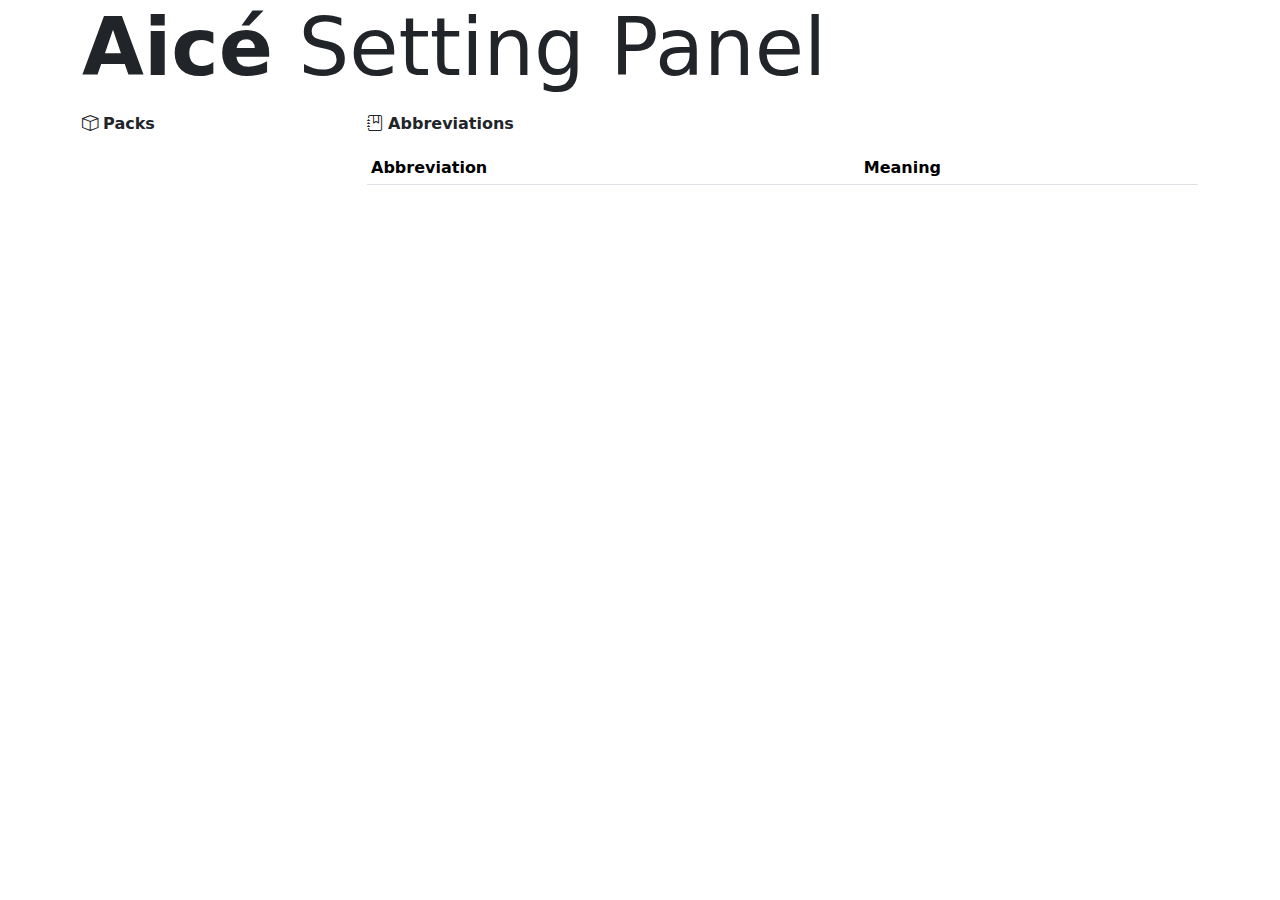
==== res/setting_panel/index.html @ 9a6eb2c5 "separate javascript" ====
<!DOCTYPE html>
<!--suppress JSUnresolvedLibraryURL -->
<html lang="en">
<head>
    <meta charset="UTF-8">
    <title>Aicé Setting Panel</title>
    <link href="https://cdn.jsdelivr.net/npm/bootstrap@5.2.3/dist/css/bootstrap.min.css" rel="stylesheet">
    <link rel="stylesheet" href="https://cdn.jsdelivr.net/npm/bootstrap-icons@1.10.3/font/bootstrap-icons.css">
    <style>
        body {
            overflow-y: scroll;
        }
    </style>
</head>
<body>

<div class="container">
    <h1 class="display-1"><span class="fw-bold">Aicé</span> Setting Panel</h1>
    <p></p>
    <div class="row">
        <div class="col-sm-3">
            <p>
                <i class="bi-box" style="font-size: 1rem;"></i>
                <strong>Packs</strong>
            </p>
            <nav class="nav nav-pills flex-column" id="packs-list">
            </nav>
        </div>
        <div class="col-sm-9">
            <p>
                <i class="bi bi-journal-bookmark" style="font-size: 1rem;"></i>
                <strong>Abbreviations</strong>
            </p>
            <table class="table table-striped table-sm">
                <thead>
                <tr>
                    <th scope="col">Abbreviation</th>
                    <th scope="col">Meaning</th>
                </tr>
                </thead>
                <tbody id="abbreviations-list">
                </tbody>
            </table>
        </div>
    </div>
</div>

<script src="index.js"></script>
<script src="https://cdn.jsdelivr.net/npm/bootstrap@5.2.3/dist/js/bootstrap.bundle.min.js"></script>

</body>
</html>
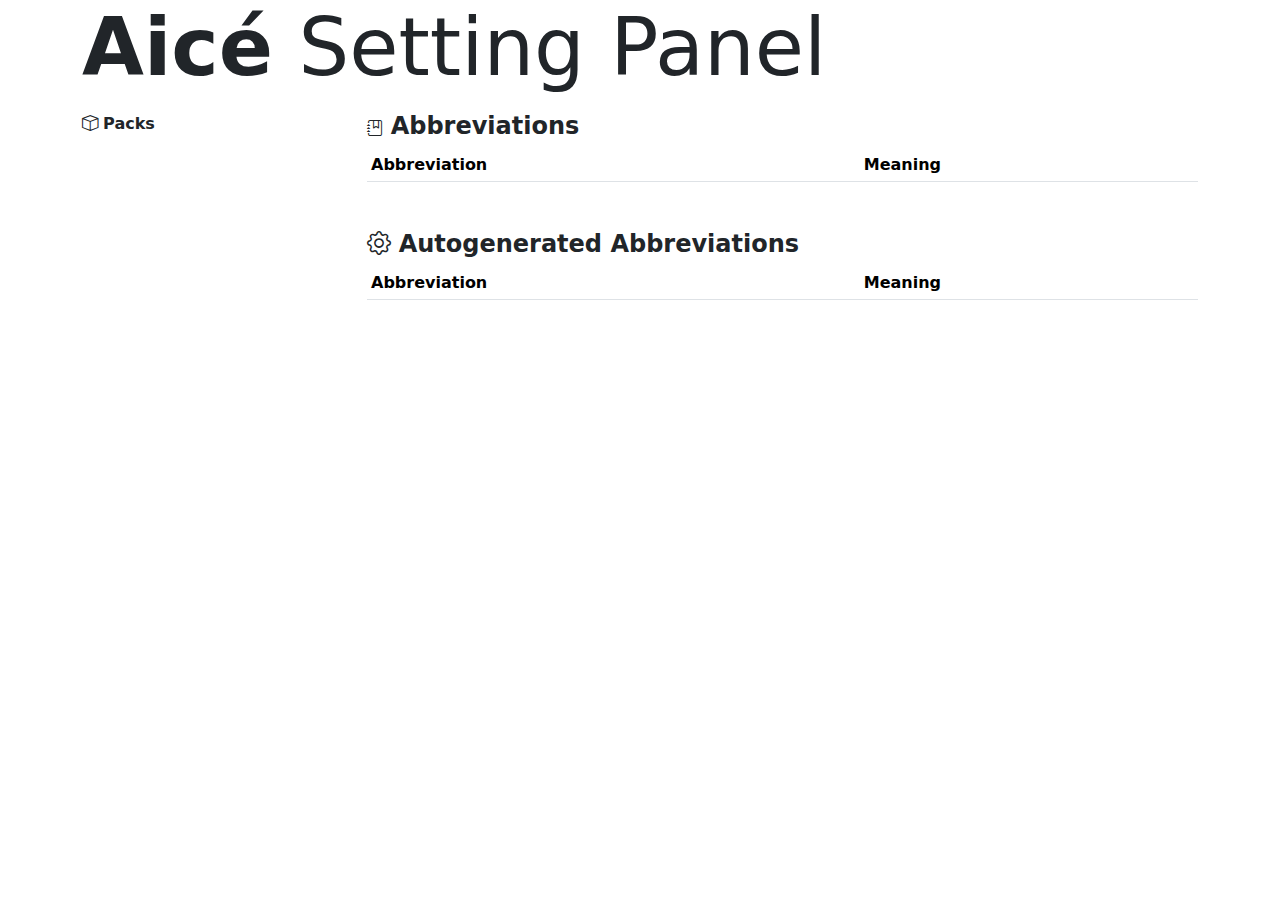
==== commit cadaf272: "separate autogenerated abbreviations" ====
--- a/res/setting_panel/index.html
+++ b/res/setting_panel/index.html
@@ -27,10 +27,10 @@
             </nav>
         </div>
         <div class="col-sm-9">
-            <p>
+            <h4>
                 <i class="bi bi-journal-bookmark" style="font-size: 1rem;"></i>
                 <strong>Abbreviations</strong>
-            </p>
+            </h4>
             <table class="table table-striped table-sm">
                 <thead>
                 <tr>
@@ -39,6 +39,20 @@
                 </tr>
                 </thead>
                 <tbody id="abbreviations-list">
+                </tbody>
+            </table>
+            <h4 class="mt-5">
+                <i class="bi bi-gear"></i>
+                <strong>Autogenerated Abbreviations</strong>
+            </h4>
+            <table class="table table-striped table-sm">
+                <thead>
+                <tr>
+                    <th scope="col">Abbreviation</th>
+                    <th scope="col">Meaning</th>
+                </tr>
+                </thead>
+                <tbody id="autogenerated-abbreviations-list">
                 </tbody>
             </table>
         </div>
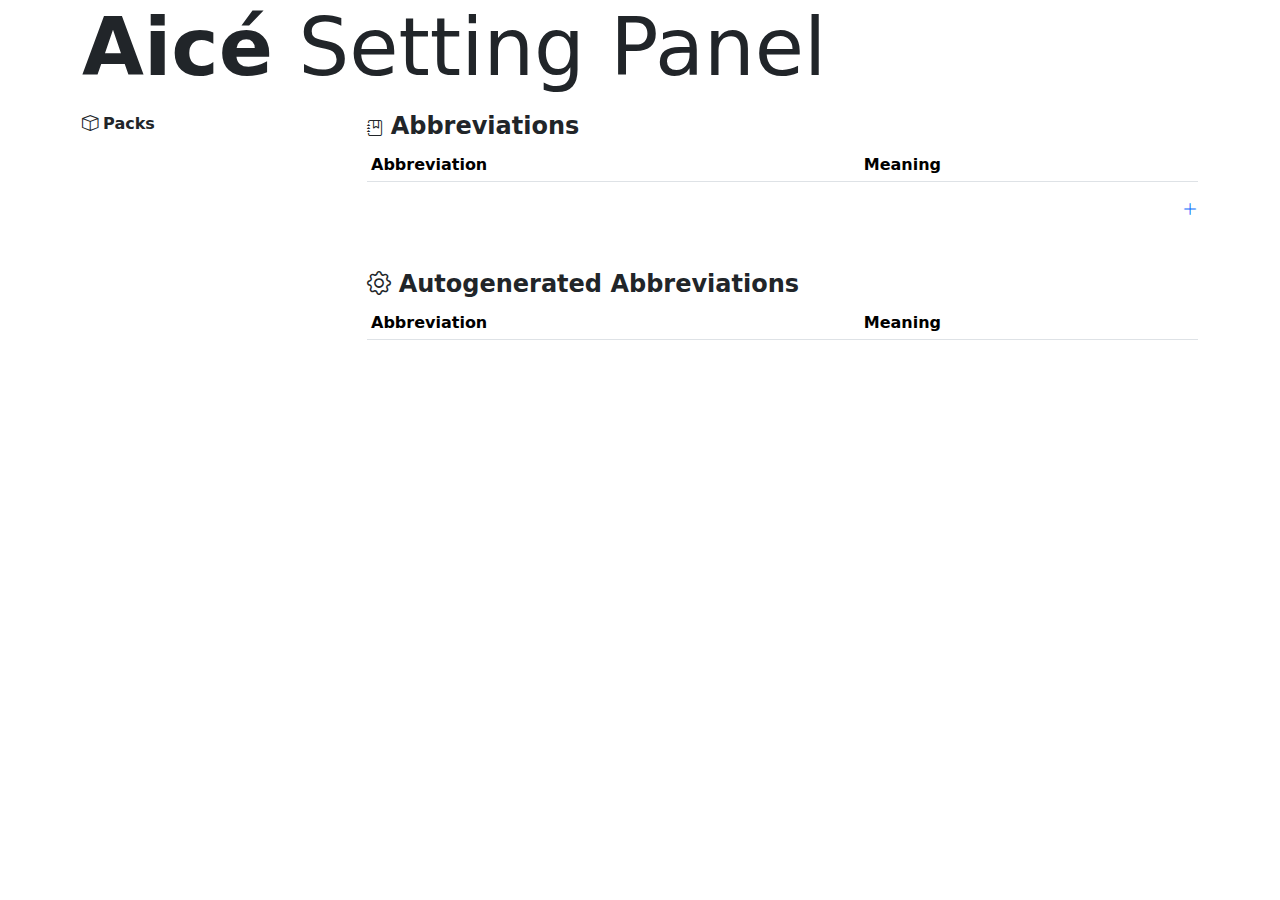
==== commit ba815802: "append abbreviation" ====
--- a/res/setting_panel/index.html
+++ b/res/setting_panel/index.html
@@ -31,7 +31,7 @@
                 <i class="bi bi-journal-bookmark" style="font-size: 1rem;"></i>
                 <strong>Abbreviations</strong>
             </h4>
-            <table class="table table-striped table-sm">
+            <table class="table table-striped table-sm table-hover">
                 <thead>
                 <tr>
                     <th scope="col">Abbreviation</th>
@@ -41,6 +41,11 @@
                 <tbody id="abbreviations-list">
                 </tbody>
             </table>
+            <p class="text-end">
+                <a href="#" onclick="newAbbreviation()">
+                    <i class="bi bi-plus-lg text-primary" style="font-size: 1rem;"></i>
+                </a>
+            </p>
             <h4 class="mt-5">
                 <i class="bi bi-gear"></i>
                 <strong>Autogenerated Abbreviations</strong>
@@ -59,6 +64,38 @@
     </div>
 </div>
 
+<div class="modal fade" id="change-abbreviation-modal" tabindex="-1" aria-hidden="true" data-bs-backdrop="static">
+    <div class="modal-dialog modal-dialog-scrollable modal-dialog-centered">
+        <div class="modal-content">
+            <div class="modal-header">
+                <h1 class="modal-title fs-5" id="exampleModalLabel">Modal title</h1>
+                <button type="button" class="btn-close" data-bs-dismiss="modal" aria-label="Close"></button>
+            </div>
+            <div class="modal-body">
+                <form>
+                    <div class="mb-3">
+                        <label for="abbreviation" class="form-label">Abbreviation</label>
+                        <input type="text" class="form-control" id="abbreviation" name="abbreviation">
+                    </div>
+                    <div class="mb-3">
+                        <label for="meaning" class="form-label">Meaning</label>
+                        <input type="text" class="form-control" id="meaning" name="meaning">
+                    </div>
+                </form>
+            </div>
+            <div class="modal-footer">
+                <button type="button" class="btn btn-danger" data-bs-dismiss="modal" onclick="deleteThisAbbreviation()">
+                    Delete
+                </button>
+                <button type="button" class="btn btn-secondary" data-bs-dismiss="modal">Close</button>
+                <button type="button" class="btn btn-primary" data-bs-dismiss="modal" onclick="applyAbbreviationChange()">
+                    Save
+                </button>
+            </div>
+        </div>
+    </div>
+</div>
+
 <script src="index.js"></script>
 <script src="https://cdn.jsdelivr.net/npm/bootstrap@5.2.3/dist/js/bootstrap.bundle.min.js"></script>
 
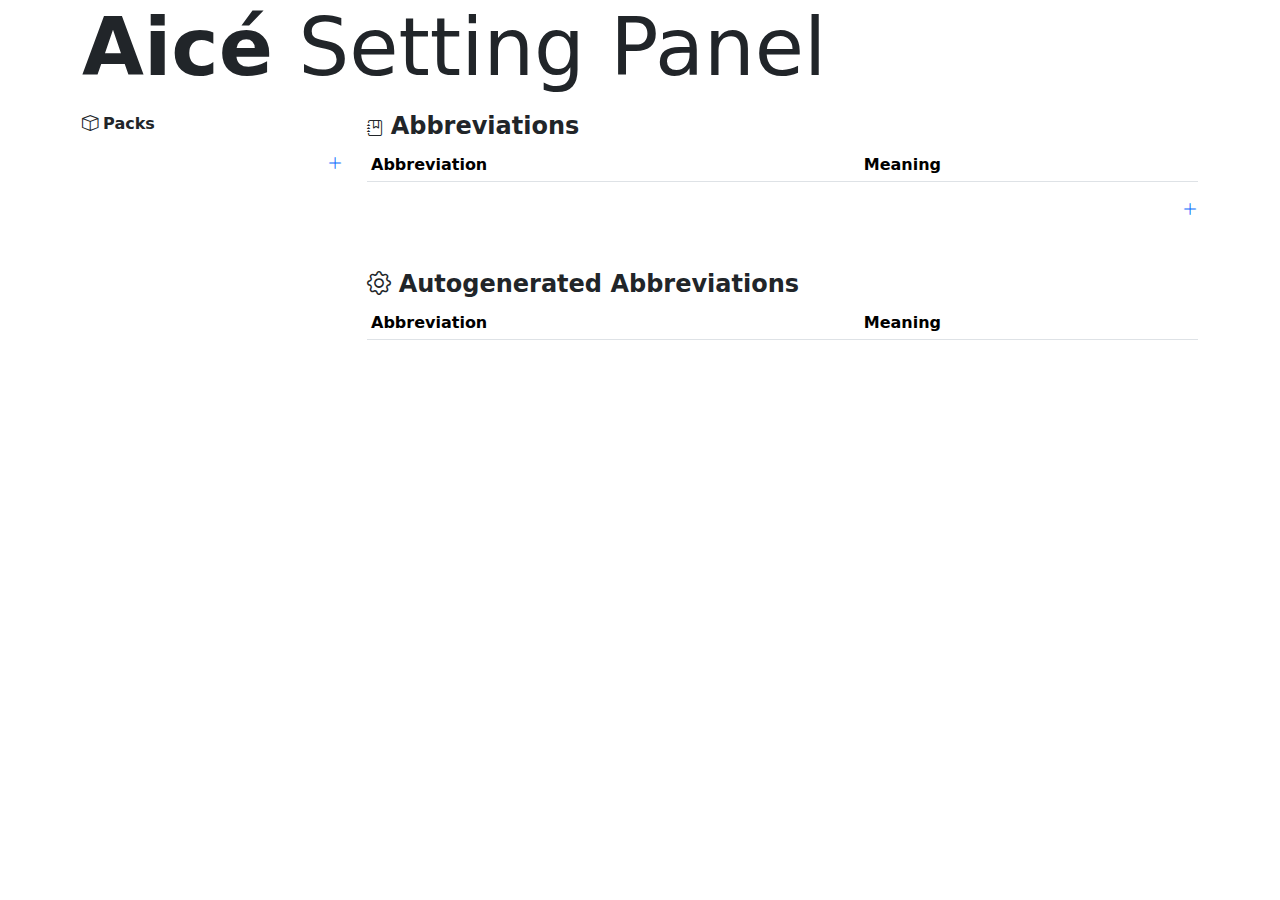
==== commit 0b420d1b: "implement make new pack" ====
--- a/res/setting_panel/index.html
+++ b/res/setting_panel/index.html
@@ -25,6 +25,11 @@
             </p>
             <nav class="nav nav-pills flex-column" id="packs-list">
             </nav>
+            <p class="text-end">
+                <a href="#" onclick="newPack()">
+                    <i class="bi bi-plus-lg text-primary" style="font-size: 1rem;"></i>
+                </a>
+            </p>
         </div>
         <div class="col-sm-9">
             <h4>
@@ -68,7 +73,7 @@
     <div class="modal-dialog modal-dialog-scrollable modal-dialog-centered">
         <div class="modal-content">
             <div class="modal-header">
-                <h1 class="modal-title fs-5" id="exampleModalLabel">Modal title</h1>
+                <h1 class="modal-title fs-5">Modify Abbreviation</h1>
                 <button type="button" class="btn-close" data-bs-dismiss="modal" aria-label="Close"></button>
             </div>
             <div class="modal-body">
@@ -95,6 +100,39 @@
         </div>
     </div>
 </div>
+<div class="toast position-fixed text-bg-warning bottom-0 start-50 translate-middle-x" role="alert" aria-live="assertive" aria-atomic="true" id="invalid-toast">
+    <div class="d-flex">
+        <div class="toast-body">
+            Abbreviation is invalid. It should not be duplicated or empty.
+        </div>
+        <button type="button" class="btn-close me-2 m-auto" data-bs-dismiss="toast" aria-label="Close"></button>
+    </div>
+</div>
+
+<div class="modal fade" id="new-pack-modal" tabindex="-1" aria-hidden="true" data-bs-backdrop="static">
+    <div class="modal-dialog modal-dialog-scrollable modal-dialog-centered">
+        <div class="modal-content">
+            <div class="modal-header">
+                <h1 class="modal-title fs-5">Create New Abbreviation Pack</h1>
+                <button type="button" class="btn-close" data-bs-dismiss="modal" aria-label="Close"></button>
+            </div>
+            <div class="modal-body">
+                <form>
+                    <div class="mb-3">
+                        <label for="pack-name" class="form-label">Pack Name</label>
+                        <input type="text" class="form-control" id="pack-name" name="pack-name">
+                    </div>
+                </form>
+            </div>
+            <div class="modal-footer">
+                <button type="button" class="btn btn-secondary" data-bs-dismiss="modal">Close</button>
+                <button type="button" class="btn btn-primary" data-bs-dismiss="modal" onclick="applyNewPack()">
+                    Save
+                </button>
+            </div>
+        </div>
+    </div>
+</div>
 
 <script src="index.js"></script>
 <script src="https://cdn.jsdelivr.net/npm/bootstrap@5.2.3/dist/js/bootstrap.bundle.min.js"></script>
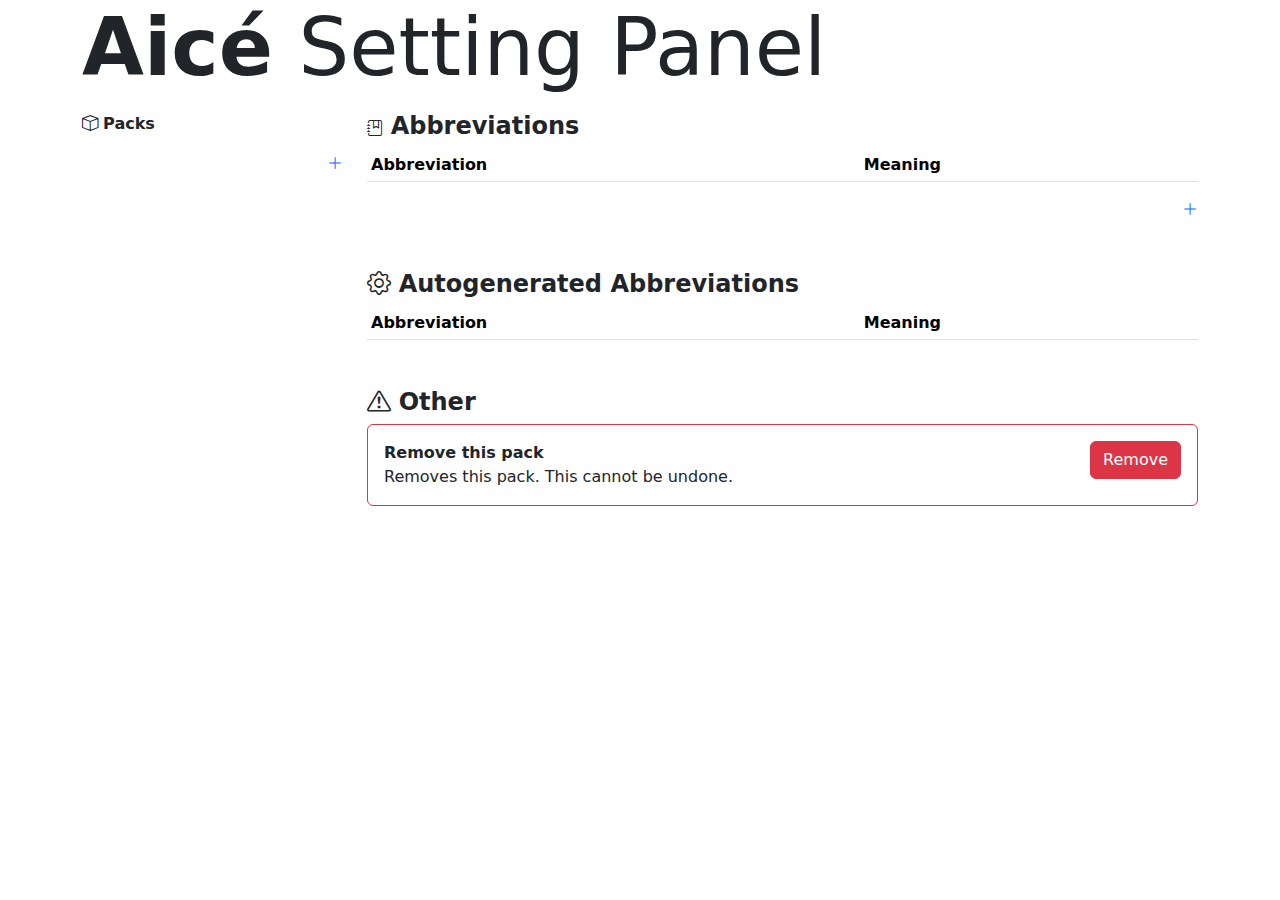
==== commit 88936e7b: "implement remove pack" ====
--- a/res/setting_panel/index.html
+++ b/res/setting_panel/index.html
@@ -14,7 +14,7 @@
 </head>
 <body>
 
-<div class="container">
+<div class="container mb-5">
     <h1 class="display-1"><span class="fw-bold">Aicé</span> Setting Panel</h1>
     <p></p>
     <div class="row">
@@ -32,39 +32,54 @@
             </p>
         </div>
         <div class="col-sm-9">
-            <h4>
-                <i class="bi bi-journal-bookmark" style="font-size: 1rem;"></i>
-                <strong>Abbreviations</strong>
-            </h4>
-            <table class="table table-striped table-sm table-hover">
-                <thead>
-                <tr>
-                    <th scope="col">Abbreviation</th>
-                    <th scope="col">Meaning</th>
-                </tr>
-                </thead>
-                <tbody id="abbreviations-list">
-                </tbody>
-            </table>
-            <p class="text-end">
-                <a href="#" onclick="newAbbreviation()">
-                    <i class="bi bi-plus-lg text-primary" style="font-size: 1rem;"></i>
-                </a>
-            </p>
-            <h4 class="mt-5">
-                <i class="bi bi-gear"></i>
-                <strong>Autogenerated Abbreviations</strong>
-            </h4>
-            <table class="table table-striped table-sm">
-                <thead>
-                <tr>
-                    <th scope="col">Abbreviation</th>
-                    <th scope="col">Meaning</th>
-                </tr>
-                </thead>
-                <tbody id="autogenerated-abbreviations-list">
-                </tbody>
-            </table>
+            <div>
+                <h4>
+                    <i class="bi bi-journal-bookmark" style="font-size: 1rem;"></i>
+                    <strong>Abbreviations</strong>
+                </h4>
+                <table class="table table-striped table-sm table-hover">
+                    <thead>
+                    <tr>
+                        <th scope="col">Abbreviation</th>
+                        <th scope="col">Meaning</th>
+                    </tr>
+                    </thead>
+                    <tbody id="abbreviations-list">
+                    </tbody>
+                </table>
+            </div>
+            <div>
+                <p class="text-end">
+                    <a href="#" onclick="newAbbreviation()">
+                        <i class="bi bi-plus-lg text-primary" style="font-size: 1rem;"></i>
+                    </a>
+                </p>
+                <h4 class="mt-5">
+                    <i class="bi bi-gear"></i>
+                    <strong>Autogenerated Abbreviations</strong>
+                </h4>
+                <table class="table table-striped table-sm">
+                    <thead>
+                    <tr>
+                        <th scope="col">Abbreviation</th>
+                        <th scope="col">Meaning</th>
+                    </tr>
+                    </thead>
+                    <tbody id="autogenerated-abbreviations-list">
+                    </tbody>
+                </table>
+            </div>
+            <div>
+                <h4 class="mt-5">
+                    <i class="bi bi-exclamation-triangle"></i>
+                    <strong>Other</strong>
+                </h4>
+                <div class="border border-danger rounded p-3">
+                    <button class="btn btn-danger" style="float: right;" onclick="removePack()">Remove</button>
+                    <strong>Remove this pack</strong><br>
+                    Removes this pack. This cannot be undone.
+                </div>
+            </div>
         </div>
     </div>
 </div>
